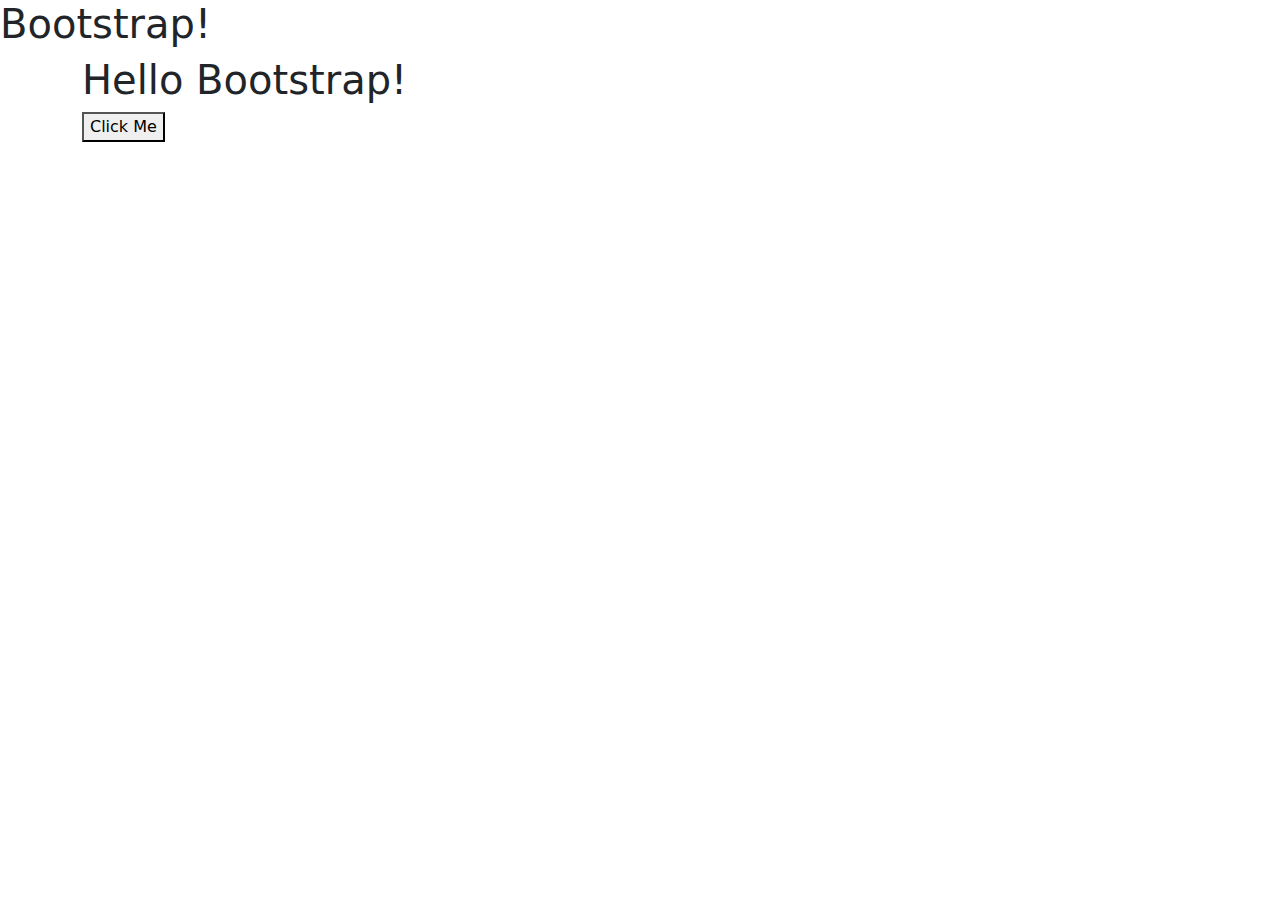
==== Bootstrap.html @ 4dbb8e5b "chore: Add hotel feedback form to Basics.html" ====
<html>
    <head>
        <meta charset="UTF-8">
        <title>Bootstrap</title>
        <link href="https://cdn.jsdelivr.net/npm/bootstrap@5.3.3/dist/css/bootstrap.min.css" rel="stylesheet" integrity="sha384-QWTKZyjpPEjISv5WaRU9OFeRpok6YctnYmDr5pNlyT2bRjXh0JMhjY6hW+ALEwIH" crossorigin="anonymous">
        <script src="https://cdn.jsdelivr.net/npm/bootstrap@5.3.3/dist/js/bootstrap.bundle.min.js" integrity="sha384-YvpcrYf0tY3lHB60NNkmXc5s9fDVZLESaAA55NDzOxhy9GkcIdslK1eN7N6jIeHz" crossorigin="anonymous"></script>
        <title>Bootstrap</title>
    </head>
    <body>
        <h1>Bootstrap!</h1>
        <div class="container">
            <h1>Hello Bootstrap!</h1>
            <button type="button" name="button">Click Me</button>
        </div>
    </body>
</html>
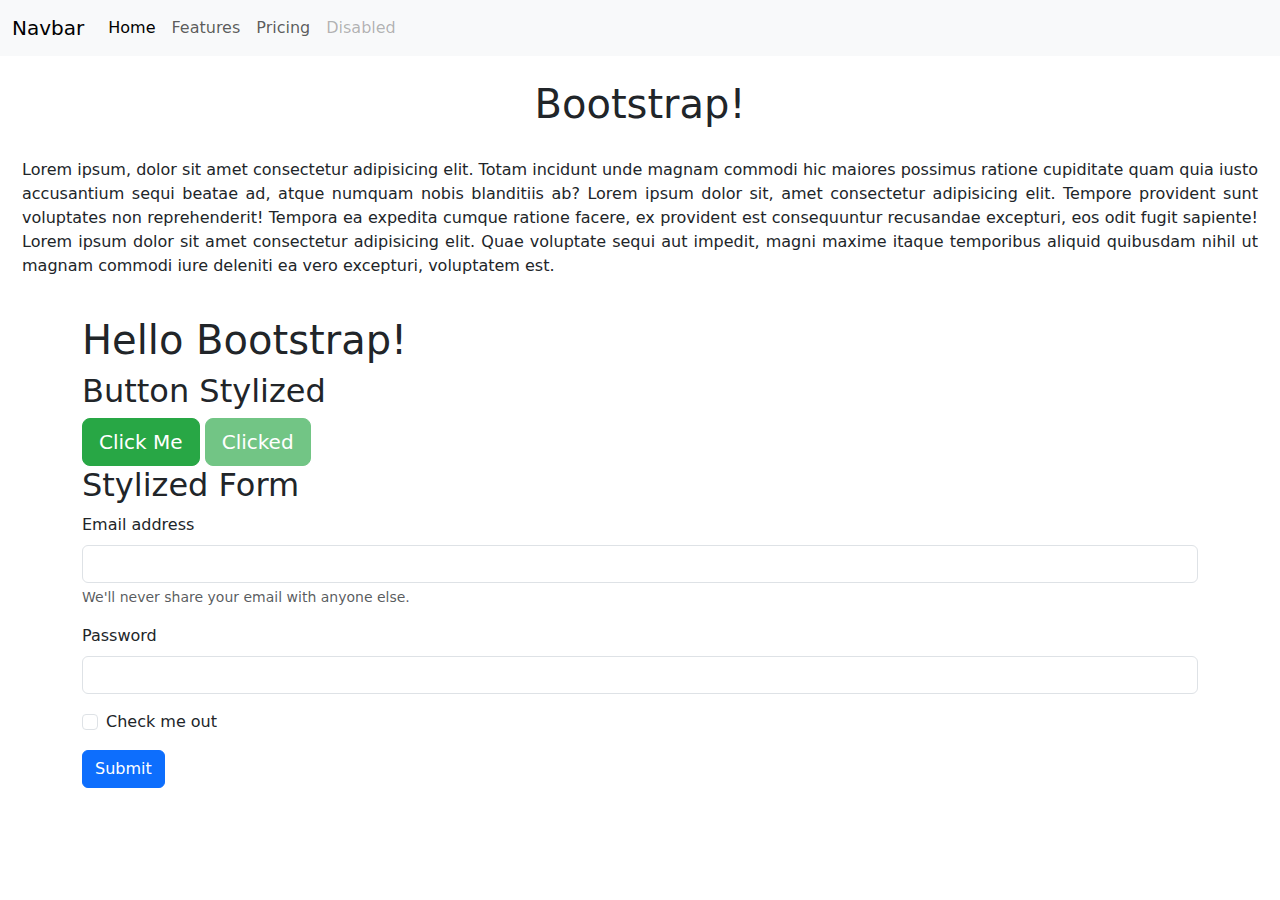
==== commit ecd9e2fa: "chore: Update Bootstrap.css and Bootstrap.html" ====
--- a/Bootstrap.html
+++ b/Bootstrap.html
@@ -4,13 +4,69 @@
         <title>Bootstrap</title>
         <link href="https://cdn.jsdelivr.net/npm/bootstrap@5.3.3/dist/css/bootstrap.min.css" rel="stylesheet" integrity="sha384-QWTKZyjpPEjISv5WaRU9OFeRpok6YctnYmDr5pNlyT2bRjXh0JMhjY6hW+ALEwIH" crossorigin="anonymous">
         <script src="https://cdn.jsdelivr.net/npm/bootstrap@5.3.3/dist/js/bootstrap.bundle.min.js" integrity="sha384-YvpcrYf0tY3lHB60NNkmXc5s9fDVZLESaAA55NDzOxhy9GkcIdslK1eN7N6jIeHz" crossorigin="anonymous"></script>
+        <link rel="stylesheet" href= "Bootstrap.css">
         <title>Bootstrap</title>
     </head>
     <body>
-        <h1>Bootstrap!</h1>
+        <nav class = "navbar navbar-expand-lg navbar-light bg-light navbar-fixed-top">
+            <div class="container-fluid">
+                <a class="navbar-brand" href="#">Navbar</a>
+                <button class="navbar-toggler" type="button" data-bs-toggle="collapse" data-bs-target="#navbarNav" aria-controls="navbarNav" aria-expanded="false" aria-label="Toggle navigation">
+                  <span class="navbar-toggler-icon"></span>
+                </button>
+                <div class="collapse navbar-collapse" id="navbarNav">
+                  <ul class="navbar-nav">
+                    <li class="nav-item">
+                      <a class="nav-link active" aria-current="page" href="#">Home</a>
+                    </li>
+                    <li class="nav-item">
+                      <a class="nav-link" href="#">Features</a>
+                    </li>
+                    <li class="nav-item">
+                      <a class="nav-link" href="#">Pricing</a>
+                    </li>
+                    <li class="nav-item">
+                      <a class="nav-link disabled" href="#" tabindex="-1" aria-disabled="true">Disabled</a>
+                    </li>
+                    </ul>
+                </div>
+            </div>
+        </nav>
+        <br>
+        <h1 style="text-align: center;">Bootstrap!</h1>
+        <p style="padding: 22; text-align: justify;">
+          Lorem ipsum, dolor sit amet consectetur adipisicing elit. 
+          Totam incidunt unde magnam commodi hic maiores possimus ratione cupiditate quam quia iusto accusantium sequi beatae ad, atque numquam nobis blanditiis ab?
+          Lorem ipsum dolor sit, amet consectetur adipisicing elit. Tempore provident sunt voluptates non reprehenderit! Tempora ea expedita cumque ratione facere, ex provident est consequuntur recusandae excepturi, eos odit fugit sapiente! 
+          Lorem ipsum dolor sit amet consectetur adipisicing elit. 
+          Quae voluptate sequi aut impedit, magni maxime itaque temporibus aliquid quibusdam nihil ut magnam commodi iure deleniti ea vero excepturi, voluptatem est.
+        </p>
         <div class="container">
             <h1>Hello Bootstrap!</h1>
-            <button type="button" name="button">Click Me</button>
+            <h2>Button Stylized</h2>
+            <button class= "btn btn-success btn-lg" type="button" name="button">Click Me</button>
+            <button class= "btn btn-success btn-lg" disabled="disabled" type="button" name="button">Clicked</button>
         </div>
+
+        <div class="container">
+          <h2>Stylized Form</h2>
+        <form>
+            <div class="mb-3">
+              <label for="exampleInputEmail1" class="form-label">Email address</label>
+              <input type="email" class="form-control" id="exampleInputEmail1" aria-describedby="emailHelp">
+              <div id="emailHelp" class="form-text">We'll never share your email with anyone else.</div>
+            </div>
+            <div class="mb-3">
+              <label for="exampleInputPassword1" class="form-label">Password</label>
+              <input type="password" class="form-control" id="exampleInputPassword1">
+            </div>
+            <div class="mb-3 form-check">
+              <input type="checkbox" class="form-check-input" id="exampleCheck1">
+              <label class="form-check-label" for="exampleCheck1">Check me out</label>
+            </div>
+            <button type="submit" class="btn btn-primary">Submit</button>
+          </form>
+        </div>
+
     </body>
 </html>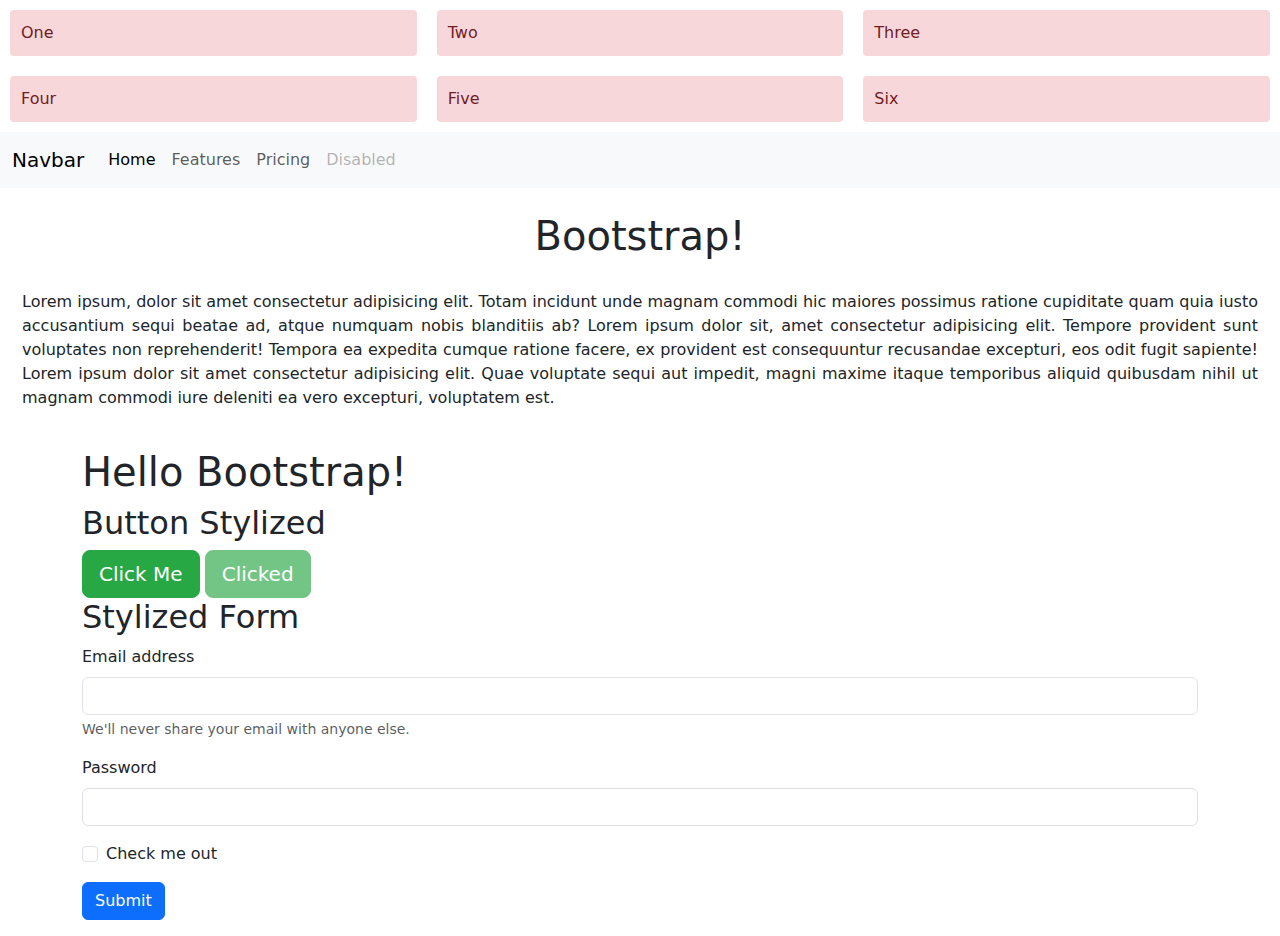
==== commit e8450213: "style: Update Bootstrap.html with boxy class for grid layout" ====
--- a/Bootstrap.html
+++ b/Bootstrap.html
@@ -8,6 +8,32 @@
         <title>Bootstrap</title>
     </head>
     <body>
+      <style>
+        .boxy{
+          background-color: #f8d7da;
+          border-color: #f5c6cb;
+          color: #721c24;
+          padding: 10px;
+          margin: 10px;
+          border: 1px solid transparent;
+          border-radius: .25rem;
+          border-style: solid;
+        }
+      </style>
+      <div class="container-fluid">
+        <div class="row">
+          <div class="col boxy"> One </div>
+          <div class="col boxy"> Two</div>
+          <div class="col boxy"> Three</div>
+        </div>
+        <div class="row">
+          <div class="col boxy"> Four</div>
+          <div class="col boxy"> Five</div>
+          <div class="col boxy"> Six</div>
+        </div>
+      </div>
+
+
         <nav class = "navbar navbar-expand-lg navbar-light bg-light navbar-fixed-top">
             <div class="container-fluid">
                 <a class="navbar-brand" href="#">Navbar</a>
